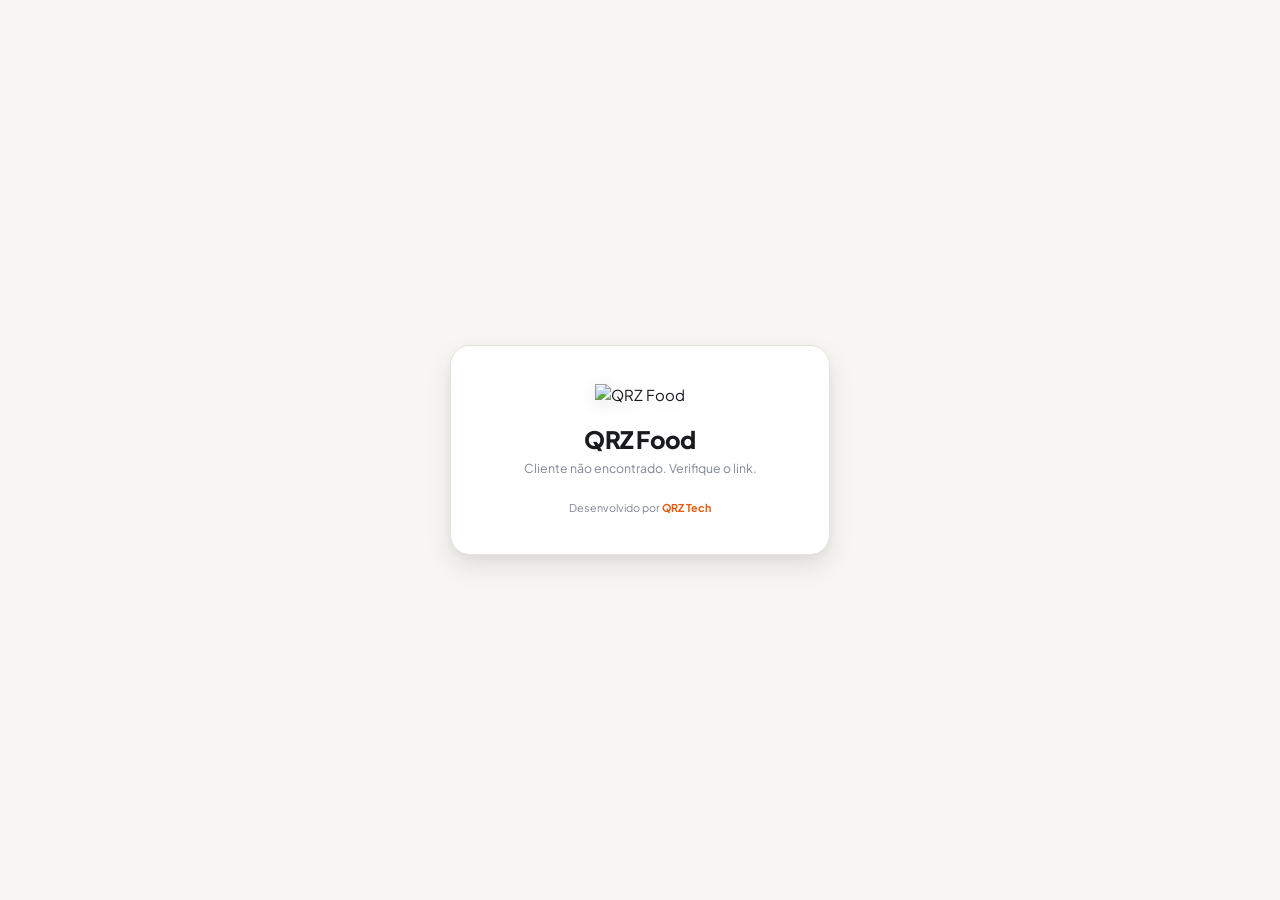
==== cliente.html @ 2c4bfe88 "feat: arquitetura multi-cliente com painel admin e pagina de visualizacao por cliente" ====
<!DOCTYPE html>
<html lang="pt-BR" data-theme="light">
<head>
    <meta charset="UTF-8">
    <meta name="viewport" content="width=device-width, initial-scale=1.0">
    <title>QRZ Food — Visualização de Fiados</title>
    <meta name="description" content="Painel de visualização de contas a receber — QRZ Food">
    <link rel="preconnect" href="https://fonts.googleapis.com">
    <link rel="preconnect" href="https://fonts.gstatic.com" crossorigin>
    <link href="https://fonts.googleapis.com/css2?family=Plus+Jakarta+Sans:wght@400;500;600;700;800&display=swap" rel="stylesheet">
    <link rel="stylesheet" href="style.css">
    <link rel="icon" type="image/png" href="https://i.postimg.cc/X7znNcFg/qrzfood.png">
    <script src="https://cdn.jsdelivr.net/npm/chart.js@4.4.4/dist/chart.umd.min.js"></script>
</head>
<body>
    <!-- LOGIN (senha simples) -->
    <div class="login-overlay" id="loginOverlay">
        <div class="login-card">
            <img src="https://i.postimg.cc/X7znNcFg/qrzfood.png" alt="QRZ Food" class="login-logo">
            <h1 class="login-title" id="loginTitle">QRZ Food</h1>
            <p class="login-subtitle" id="loginSubtitle">Área do Cliente — Acesso Restrito</p>
            <form id="loginForm" autocomplete="off">
                <div class="login-field">
                    <label for="loginPassword">Senha de Acesso</label>
                    <div class="login-input-wrap">
                        <input type="password" id="loginPassword" placeholder="Digite a senha..." autofocus autocomplete="off">
                        <button type="button" class="toggle-pw" id="togglePw" title="Mostrar senha">
                            <svg width="18" height="18" viewBox="0 0 24 24" fill="none" stroke="currentColor" stroke-width="2"><path d="M2 12s3-7 10-7 10 7 10 7-3 7-10 7-10-7-10-7Z"/><circle cx="12" cy="12" r="3"/></svg>
                        </button>
                    </div>
                    <p class="login-error hidden" id="loginError">Senha incorreta. Tente novamente.</p>
                </div>
                <button type="submit" class="btn btn-primary login-btn">Acessar</button>
            </form>
            <p class="login-footer-text">Desenvolvido por <a href="https://qrztech.com" target="_blank">QRZ Tech</a></p>
        </div>
    </div>

    <!-- APP -->
    <div class="app-wrapper hidden" id="appWrapper">
        <header class="header">
            <div class="header-left">
                <div class="brand-container">
                    <img src="https://i.postimg.cc/X7znNcFg/qrzfood.png" alt="QRZ Food" class="brand-logo">
                    <div class="brand-titles">
                        <div class="brand-top-row">
                            <span class="brand-name">QRZ Food</span>
                            <span class="client-badge" id="headerBadge">Cliente</span>
                        </div>
                        <p class="brand-subtitle">Gestão & Cobrança de Fiados</p>
                    </div>
                </div>
            </div>
            <div class="header-center">
                <div class="header-stat"><span class="header-stat-label">Total a Receber</span><span class="header-stat-value text-accent" id="totalGeral">R$ 0,00</span></div>
                <div class="stat-divider"></div>
                <div class="header-stat"><span class="header-stat-label">Já Recebido</span><span class="header-stat-value text-green" id="totalRecebido">R$ 0,00</span></div>
                <div class="stat-divider"></div>
                <div class="header-stat"><span class="header-stat-label">Clientes</span><span class="header-stat-value" id="totalClientes">0</span></div>
                <div class="stat-divider"></div>
                <div class="header-stat"><span class="header-stat-label">Lançamentos</span><span class="header-stat-value" id="totalRegistros">0</span></div>
            </div>
            <div class="header-right">
                <button class="btn btn-secondary btn-sm" id="btnLogout" title="Sair">
                    <svg width="16" height="16" viewBox="0 0 24 24" fill="none" stroke="currentColor" stroke-width="2"><path d="M9 21H5a2 2 0 0 1-2-2V5a2 2 0 0 1 2-2h4"/><polyline points="16 17 21 12 16 7"/><line x1="21" x2="9" y1="12" y2="12"/></svg>
                    Sair
                </button>
                <button class="theme-toggle-btn" id="themeToggle">
                    <svg class="sun-icon" width="18" height="18" viewBox="0 0 24 24" fill="none" stroke="currentColor" stroke-width="2"><circle cx="12" cy="12" r="4"/><path d="M12 2v2M12 20v2M4.93 4.93l1.41 1.41M17.66 17.66l1.41 1.41M2 12h2M20 12h2M6.34 17.66l-1.41 1.41M19.07 4.93l-1.41 1.41"/></svg>
                    <svg class="moon-icon" width="18" height="18" viewBox="0 0 24 24" fill="none" stroke="currentColor" stroke-width="2"><path d="M12 3a6 6 0 0 0 9 9 9 9 0 1 1-9-9Z"/></svg>
                    <span id="themeLabel">Modo Escuro</span>
                </button>
            </div>
        </header>

        <main class="main">
            <!-- FILTERS -->
            <section class="filters-card">
                <div class="filters-card-header">
                    <div class="filters-title-group">
                        <svg width="18" height="18" viewBox="0 0 24 24" fill="none" stroke="currentColor" stroke-width="2"><polygon points="22 3 2 3 10 12.46 10 19 14 21 14 12.46 22 3"/></svg>
                        <span>Filtros (aplicação instantânea)</span>
                    </div>
                    <div class="quick-presets">
                        <button class="preset-chip active" data-preset="all">Todos</button>
                        <button class="preset-chip" data-preset="pending">Pendentes</button>
                        <button class="preset-chip" data-preset="partial">Parcial</button>
                        <button class="preset-chip" data-preset="paid">Pagos</button>
                        <button class="preset-chip" data-preset="high-value">Saldo &gt; R$50</button>
                        <button class="preset-chip" data-preset="top-clients">Top 10</button>
                    </div>
                </div>
                <div class="filters-grid">
                    <div class="filter-group"><label for="filterCliente">Cliente</label><select id="filterCliente"><option value="">Todos</option></select></div>
                    <div class="filter-group"><label for="filterProduto">Produto</label><select id="filterProduto"><option value="">Todos</option></select></div>
                    <div class="filter-group"><label for="filterUsuario">Operador</label><select id="filterUsuario"><option value="">Todos</option></select></div>
                    <div class="filter-group"><label for="filterDataDe">De</label><input type="date" id="filterDataDe"></div>
                    <div class="filter-group"><label for="filterDataAte">Até</label><input type="date" id="filterDataAte"></div>
                    <div class="filter-group"><label for="filterValorMin">Mín.</label><input type="number" id="filterValorMin" step="0.01" min="0" placeholder="0"></div>
                    <div class="filter-group"><label for="filterValorMax">Máx.</label><input type="number" id="filterValorMax" step="0.01" min="0" placeholder="999"></div>
                    <div class="filter-group"><label>&nbsp;</label><button class="btn btn-secondary btn-sm" id="btnLimpar">Limpar</button></div>
                </div>
                <div class="search-and-view-bar">
                    <div class="search-input-wrapper">
                        <svg class="search-icon" width="18" height="18" viewBox="0 0 24 24" fill="none" stroke="currentColor" stroke-width="2"><circle cx="11" cy="11" r="8"/><path d="m21 21-4.3-4.3"/></svg>
                        <input type="text" id="searchGlobal" placeholder="Busca rápida..." autocomplete="off">
                        <span class="search-badge" id="searchCountBadge">0</span>
                    </div>
                    <div class="controls-right">
                        <button class="btn btn-outline btn-sm" id="btnExportarGeral">Exportar</button>
                        <div class="view-switch">
                            <button class="view-tab active" id="viewCards">Cards</button>
                            <button class="view-tab" id="viewTable">Tabela</button>
                            <button class="view-tab" id="viewChart">Gráfico</button>
                        </div>
                    </div>
                </div>
            </section>

            <!-- CARDS -->
            <section class="cards-section" id="cardsView">
                <div class="section-meta-header">
                    <div class="section-title"><h2>Clientes com Débito</h2><span class="section-subtitle">Clique para ver extrato e gerar cobrança</span></div>
                    <div class="sort-selector"><label for="cardSortSelect">Ordenar:</label><select id="cardSortSelect"><option value="debt-desc">Maior Débito</option><option value="debt-asc">Menor Débito</option><option value="name-asc">Nome (A-Z)</option><option value="items-desc">Mais Itens</option></select></div>
                </div>
                <div class="cards-grid" id="cardsGrid"></div>
                <div class="empty-state hidden" id="cardsEmptyState"><svg width="48" height="48" viewBox="0 0 24 24" fill="none" stroke="currentColor" stroke-width="1.5"><circle cx="11" cy="11" r="8"/><path d="m21 21-4.3-4.3"/></svg><h3>Nenhum registro</h3><p>Ajuste os filtros.</p></div>
            </section>

            <!-- TABLE -->
            <section class="table-section hidden" id="tableView">
                <div class="table-card"><div class="table-scroll-container">
                    <table class="data-table" id="dataTable"><thead><tr>
                        <th class="sortable" data-sort="cliente">Cliente <span class="sort-indicator">↕</span></th>
                        <th class="sortable" data-sort="produto">Produto <span class="sort-indicator">↕</span></th>
                        <th class="sortable" data-sort="valor">Valor <span class="sort-indicator">↕</span></th>
                        <th class="sortable" data-sort="saldo">Saldo <span class="sort-indicator">↕</span></th>
                        <th>Pago</th><th>Status</th>
                        <th class="sortable" data-sort="data">Data <span class="sort-indicator">↕</span></th>
                        <th>Operador</th><th>Parcela</th>
                    </tr></thead><tbody id="tableBody"></tbody></table>
                </div><div class="table-footer-bar"><span id="tableCount">0</span><span class="text-accent" id="tableTotal">R$ 0,00</span></div></div>
            </section>

            <!-- CHARTS -->
            <section class="chart-section hidden" id="chartView">
                <div class="chart-grid">
                    <div class="chart-card chart-card-wide"><div class="chart-card-header"><h3>Evolução Diária</h3><p class="text-muted">Saldo fiado por dia</p></div><div class="chart-canvas-wrap"><canvas id="chartDaily"></canvas></div></div>
                    <div class="chart-card"><div class="chart-card-header"><h3>Top 10 Clientes</h3><p class="text-muted">Maiores devedores</p></div><div class="chart-canvas-wrap"><canvas id="chartTopClients"></canvas></div></div>
                    <div class="chart-card"><div class="chart-card-header"><h3>Produtos Mais Fiados</h3><p class="text-muted">Distribuição por item</p></div><div class="chart-canvas-wrap"><canvas id="chartProducts"></canvas></div></div>
                </div>
            </section>
        </main>

        <!-- MODAL EXTRATO -->
        <div class="modal-backdrop hidden" id="modalOverlay">
            <div class="modal-dialog modal-lg">
                <div class="modal-top">
                    <div class="modal-header-info">
                        <div class="modal-badge-row"><span class="modal-client-badge">Extrato</span><span class="modal-shop-name" id="modalShopName">Cliente</span></div>
                        <h2 class="modal-client-title" id="modalClientName">—</h2>
                        <p class="modal-client-subtitle" id="modalClientSummary"></p>
                    </div>
                    <button class="modal-close-button" id="modalClose"><svg width="22" height="22" viewBox="0 0 24 24" fill="none" stroke="currentColor" stroke-width="2"><path d="M18 6 6 18"/><path d="m6 6 12 12"/></svg></button>
                </div>
                <div class="modal-content-scroll">
                    <div class="modal-kpi-grid" id="modalStats"></div>
                    <div class="modal-table-container">
                        <div class="modal-table-header">
                            <h4>Compras Fiadas</h4>
                            <div class="modal-table-actions">
                                <button class="btn btn-success btn-sm" id="btnBaixaTotal">✓ Baixa Total</button>
                                <button class="btn btn-outline btn-sm" id="btnBaixaParcial">Baixa Parcial</button>
                                <button class="btn btn-outline btn-sm" id="btnDesfazerBaixas">↩ Desfazer</button>
                            </div>
                        </div>
                        <div class="modal-table-scroll">
                            <table class="data-table modal-data-table"><thead><tr>
                                <th><input type="checkbox" id="selectAllItems"></th>
                                <th>Produto</th><th>Valor</th><th>Pago</th><th>Restante</th><th>Status</th><th>Data</th><th>Operador</th><th>Ação</th>
                            </tr></thead><tbody id="modalTableBody"></tbody></table>
                        </div>
                    </div>
                </div>
                <div class="modal-bottom-actions">
                    <button class="btn btn-secondary" id="btnExportarCliente">Baixar CSV</button>
                    <div class="modal-actions-right">
                        <button class="btn btn-success" id="btnCopiarCobranca">Copiar WhatsApp</button>
                        <button class="btn btn-secondary" id="btnFecharModal">Fechar</button>
                    </div>
                </div>
            </div>
        </div>

        <!-- MODAL BAIXA PARCIAL -->
        <div class="modal-backdrop hidden" id="baixaParcialOverlay">
            <div class="modal-dialog modal-sm">
                <div class="modal-top"><div class="modal-header-info"><h2 class="modal-client-title">Baixa Parcial</h2><p class="modal-client-subtitle" id="baixaParcialSubtitle">Valor recebido</p></div>
                    <button class="modal-close-button" id="baixaParcialClose"><svg width="22" height="22" viewBox="0 0 24 24" fill="none" stroke="currentColor" stroke-width="2"><path d="M18 6 6 18"/><path d="m6 6 12 12"/></svg></button>
                </div>
                <div class="modal-content-scroll" style="padding:1.5rem">
                    <div class="filter-group"><label for="baixaValorInput">Valor (R$)</label><input type="number" id="baixaValorInput" step="0.01" min="0.01" placeholder="50,00"></div>
                    <div class="filter-group" style="margin-top:.75rem"><label for="baixaNotaInput">Obs. (opcional)</label><input type="text" id="baixaNotaInput" placeholder="Ex: Pix em 17/08"></div>
                </div>
                <div class="modal-bottom-actions"><span></span><div class="modal-actions-right"><button class="btn btn-success" id="btnConfirmarBaixa">Confirmar</button><button class="btn btn-secondary" id="btnCancelarBaixa">Cancelar</button></div></div>
            </div>
        </div>

        <footer class="footer">
            <div class="footer-container">
                <div class="footer-left"><div class="footer-logo-row"><img src="https://i.postimg.cc/X7znNcFg/qrzfood.png" alt="QRZ Food" class="footer-logo"><span class="footer-system">QRZ Food • Gestão</span></div><p class="footer-sub" id="footerClientName">Cliente</p></div>
                <div class="footer-center"><span class="footer-status-pill"><span class="status-dot"></span> <span id="footerSyncCount">0</span> registros</span></div>
                <div class="footer-right"><p class="developed-by">Desenvolvido por <a href="https://qrztech.com" target="_blank" class="qrz-link"><strong>QRZ Tech</strong> (qrztech.com)</a></p><p class="footer-copy">© 2026 QRZ Tech.</p></div>
            </div>
        </footer>
    </div>

    <div class="toast-notification hidden" id="toast"><div class="toast-icon"><svg width="18" height="18" viewBox="0 0 24 24" fill="none" stroke="currentColor" stroke-width="2"><polyline points="20 6 9 17 4 12"/></svg></div><span class="toast-message" id="toastMsg">OK</span></div>

    <script src="clients_config.js"></script>
    <script src="shared.js"></script>
    <script src="cliente.js"></script>
</body>
</html>
---- style.css ----
/* ============================================================
   QRZ FOOD — DESIGN SYSTEM
   Padaria Divino Pão | Desenvolvido por QRZ Tech
   ============================================================ */

:root, [data-theme="light"] {
    --bg-base: #f7f6f2;
    --bg-surface: #ffffff;
    --bg-elevated: #faf9f6;
    --bg-subtle: #f1efe9;
    --bg-hover: #ebe8e0;
    --border-base: #e6e3dc;
    --border-subtle: #eeece5;
    --border-hover: #d5d1c6;
    --text-primary: #191b1f;
    --text-secondary: #4b515d;
    --text-muted: #7e8695;
    --text-inverse: #ffffff;
    --accent: #e8590c;
    --accent-hover: #d9480f;
    --accent-subtle: #fff4e6;
    --accent-border: #ffd8a8;
    --green: #2b8a3e;
    --green-bg: #ebfbee;
    --green-border: #b2f2bb;
    --amber: #d97706;
    --amber-bg: #fffbeb;
    --red: #c92a2a;
    --red-bg: #fff5f5;
    --shadow-xs: 0 1px 2px rgba(0,0,0,.04);
    --shadow-sm: 0 2px 4px rgba(0,0,0,.05), 0 1px 2px rgba(0,0,0,.03);
    --shadow-md: 0 4px 12px rgba(0,0,0,.06), 0 1px 3px rgba(0,0,0,.04);
    --shadow-lg: 0 12px 28px rgba(0,0,0,.09), 0 4px 10px rgba(0,0,0,.04);
    --shadow-xl: 0 20px 40px rgba(0,0,0,.12), 0 8px 16px rgba(0,0,0,.06);
}

[data-theme="dark"] {
    --bg-base: #0f1013;
    --bg-surface: #17181c;
    --bg-elevated: #1e2026;
    --bg-subtle: #252830;
    --bg-hover: #2e313b;
    --border-base: #2c2f38;
    --border-subtle: #22242c;
    --border-hover: #3e424e;
    --text-primary: #f3f4f6;
    --text-secondary: #9ca3af;
    --text-muted: #6b7280;
    --text-inverse: #0f1013;
    --accent: #f76707;
    --accent-hover: #ff922b;
    --accent-subtle: rgba(247,103,7,.12);
    --accent-border: rgba(247,103,7,.3);
    --green: #40c057;
    --green-bg: rgba(64,192,87,.12);
    --green-border: rgba(64,192,87,.3);
    --amber: #f59f00;
    --amber-bg: rgba(245,159,0,.12);
    --red: #fa5252;
    --red-bg: rgba(250,82,82,.12);
    --shadow-xs: 0 1px 2px rgba(0,0,0,.3);
    --shadow-sm: 0 2px 5px rgba(0,0,0,.4);
    --shadow-md: 0 6px 16px rgba(0,0,0,.5);
    --shadow-lg: 0 16px 36px rgba(0,0,0,.6);
    --shadow-xl: 0 24px 48px rgba(0,0,0,.7);
}

*,*::before,*::after{margin:0;padding:0;box-sizing:border-box}
html{font-size:15px;font-family:'Plus Jakarta Sans',-apple-system,BlinkMacSystemFont,'Segoe UI',Roboto,sans-serif;-webkit-font-smoothing:antialiased;scroll-behavior:smooth}
body{background:var(--bg-base);color:var(--text-primary);min-height:100vh;display:flex;flex-direction:column;line-height:1.5;transition:background .25s,color .25s}
.text-accent{color:var(--accent)!important;font-weight:700}
.text-green{color:var(--green)!important;font-weight:700}
.text-muted{color:var(--text-muted)}
.hidden{display:none!important}

/* ========== LOGIN ========== */
.login-overlay{position:fixed;inset:0;z-index:9999;background:var(--bg-base);display:grid;place-items:center;padding:1.5rem}
.login-card{background:var(--bg-surface);border:1px solid var(--border-base);border-radius:20px;padding:2.5rem 2rem;width:100%;max-width:380px;text-align:center;box-shadow:var(--shadow-lg);animation:slideUp .3s cubic-bezier(.16,1,.3,1)}
.login-logo{height:64px;width:auto;margin-bottom:1rem;filter:drop-shadow(0 4px 8px rgba(0,0,0,.1))}
.login-title{font-size:1.6rem;font-weight:800;letter-spacing:-.03em;margin-bottom:.15rem}
.login-subtitle{font-size:.82rem;color:var(--text-muted);margin-bottom:1.5rem}
.login-field{text-align:left;margin-bottom:1.25rem}
.login-field label{display:block;font-size:.72rem;font-weight:700;text-transform:uppercase;letter-spacing:.05em;color:var(--text-muted);margin-bottom:.35rem}
.login-input-wrap{position:relative;display:flex;align-items:center}
.login-input-wrap input{width:100%;font-family:inherit;font-size:.9rem;padding:.7rem 2.8rem .7rem .85rem;border:1px solid var(--border-base);border-radius:10px;background:var(--bg-elevated);color:var(--text-primary);outline:none;transition:border .2s}
.login-input-wrap input:focus{border-color:var(--accent);box-shadow:0 0 0 3px var(--accent-subtle)}
.toggle-pw{position:absolute;right:.6rem;background:none;border:none;color:var(--text-muted);cursor:pointer;padding:.25rem}
.login-error{font-size:.78rem;color:var(--red);margin-top:.4rem;font-weight:600}
.login-btn{width:100%;padding:.7rem;font-size:.9rem}
.login-footer-text{font-size:.72rem;color:var(--text-muted);margin-top:1.25rem}
.login-footer-text a{color:var(--accent);text-decoration:none;font-weight:700}

/* ========== HEADER ========== */
.header{background:var(--bg-surface);border-bottom:1px solid var(--border-base);padding:.9rem 2rem;display:flex;align-items:center;justify-content:space-between;gap:1.5rem;position:sticky;top:0;z-index:100;box-shadow:var(--shadow-xs);transition:background .25s,border .25s}
.header-left{display:flex;align-items:center;gap:1.25rem}
.brand-container{display:flex;align-items:center;gap:.9rem}
.brand-logo{height:42px;width:auto;border-radius:8px;filter:drop-shadow(0 2px 4px rgba(0,0,0,.08))}
.brand-titles{display:flex;flex-direction:column;gap:.1rem}
.brand-top-row{display:flex;align-items:center;gap:.6rem}
.brand-name{font-size:1.25rem;font-weight:800;letter-spacing:-.03em}
.client-badge{background:var(--accent-subtle);color:var(--accent);border:1px solid var(--accent-border);font-size:.72rem;font-weight:700;padding:.18rem .55rem;border-radius:999px;text-transform:uppercase;letter-spacing:.04em}
.brand-subtitle{font-size:.76rem;font-weight:500;color:var(--text-muted)}
.header-center{display:flex;align-items:center;background:var(--bg-elevated);border:1px solid var(--border-subtle);border-radius:12px;padding:.45rem 1.25rem;gap:1.25rem}
.header-stat{display:flex;flex-direction:column;align-items:center}
.header-stat-label{font-size:.65rem;font-weight:600;text-transform:uppercase;letter-spacing:.05em;color:var(--text-muted)}
.header-stat-value{font-size:1.1rem;font-weight:800;letter-spacing:-.02em}
.stat-divider{width:1px;height:28px;background:var(--border-base)}
.header-right{display:flex;align-items:center;gap:.6rem}

/* ========== THEME TOGGLE ========== */
.theme-toggle-btn{display:flex;align-items:center;gap:.45rem;background:var(--bg-elevated);border:1px solid var(--border-base);color:var(--text-secondary);padding:.45rem .75rem;border-radius:10px;font-family:inherit;font-size:.78rem;font-weight:600;cursor:pointer;transition:all .2s}
.theme-toggle-btn:hover{background:var(--bg-hover);color:var(--text-primary);border-color:var(--border-hover)}
.theme-toggle-btn svg{color:var(--accent)}
[data-theme="light"] .sun-icon{display:none}[data-theme="light"] .moon-icon{display:block}
[data-theme="dark"] .sun-icon{display:block}[data-theme="dark"] .moon-icon{display:none}

/* ========== MAIN ========== */
.main{max-width:1440px;width:100%;margin:0 auto;padding:1.75rem 2rem 3rem;flex:1}
.app-wrapper{display:flex;flex-direction:column;min-height:100vh}

/* ========== FILTERS ========== */
.filters-card{background:var(--bg-surface);border:1px solid var(--border-base);border-radius:16px;padding:1.35rem 1.5rem;margin-bottom:2rem;box-shadow:var(--shadow-sm);transition:background .25s,border .25s}
.filters-card-header{display:flex;align-items:center;justify-content:space-between;flex-wrap:wrap;gap:1rem;margin-bottom:1.1rem;padding-bottom:.85rem;border-bottom:1px solid var(--border-subtle)}
.filters-title-group{display:flex;align-items:center;gap:.55rem;font-weight:700;font-size:.88rem;color:var(--text-primary)}
.filters-title-group svg{color:var(--accent)}
.quick-presets{display:flex;align-items:center;gap:.4rem;flex-wrap:wrap}
.preset-chip{background:var(--bg-elevated);border:1px solid var(--border-base);color:var(--text-secondary);font-family:inherit;font-size:.74rem;font-weight:600;padding:.3rem .65rem;border-radius:8px;cursor:pointer;transition:all .18s}
.preset-chip:hover{background:var(--bg-hover);color:var(--text-primary)}
.preset-chip.active{background:var(--accent);color:var(--text-inverse);border-color:var(--accent);box-shadow:0 2px 6px rgba(232,89,12,.3)}
.filters-grid{display:grid;grid-template-columns:repeat(auto-fit,minmax(145px,1fr));gap:.85rem;margin-bottom:1.15rem}
.filter-group{display:flex;flex-direction:column;gap:.35rem}
.filter-group label{font-size:.7rem;font-weight:700;text-transform:uppercase;letter-spacing:.05em;color:var(--text-muted)}
.filter-group select,.filter-group input{font-family:inherit;font-size:.84rem;color:var(--text-primary);background:var(--bg-elevated);border:1px solid var(--border-base);border-radius:9px;padding:.55rem .75rem;outline:none;transition:all .2s;width:100%}
.filter-group select:focus,.filter-group input:focus{border-color:var(--accent);background:var(--bg-surface);box-shadow:0 0 0 3px var(--accent-subtle)}

/* ========== BUTTONS ========== */
.btn{font-family:inherit;font-size:.82rem;font-weight:700;padding:.55rem .95rem;border-radius:9px;border:1px solid transparent;cursor:pointer;display:inline-flex;align-items:center;justify-content:center;gap:.45rem;transition:all .18s;white-space:nowrap}
.btn-sm{font-size:.76rem;padding:.4rem .7rem}
.btn-primary{background:var(--accent);color:var(--text-inverse);border-color:var(--accent)}
.btn-primary:hover{background:var(--accent-hover);transform:translateY(-1px);box-shadow:0 3px 8px rgba(232,89,12,.25)}
.btn-secondary{background:var(--bg-elevated);color:var(--text-secondary);border-color:var(--border-base)}
.btn-secondary:hover{background:var(--bg-hover);color:var(--text-primary);border-color:var(--border-hover)}
.btn-outline{background:transparent;color:var(--text-secondary);border-color:var(--border-base)}
.btn-outline:hover{background:var(--bg-elevated);color:var(--text-primary)}
.btn-success{background:var(--green);color:white;border-color:var(--green)}
.btn-success:hover{filter:brightness(1.1);transform:translateY(-1px);box-shadow:0 3px 8px rgba(43,138,62,.3)}
.btn-danger{background:var(--red);color:white;border-color:var(--red)}
.btn-danger:hover{filter:brightness(1.1)}
.btn-group{display:flex;gap:.45rem}

/* ========== SEARCH & VIEW ========== */
.search-and-view-bar{display:flex;align-items:center;justify-content:space-between;gap:1rem;flex-wrap:wrap}
.search-input-wrapper{flex:1;min-width:260px;position:relative;display:flex;align-items:center}
.search-icon{position:absolute;left:.9rem;color:var(--text-muted);pointer-events:none}
.search-input-wrapper input{width:100%;font-family:inherit;font-size:.88rem;padding:.65rem 5rem .65rem 2.65rem;background:var(--bg-elevated);border:1px solid var(--border-base);border-radius:10px;color:var(--text-primary);outline:none;transition:all .2s}
.search-input-wrapper input:focus{border-color:var(--accent);background:var(--bg-surface);box-shadow:0 0 0 3px var(--accent-subtle)}
.search-badge{position:absolute;right:.75rem;background:var(--bg-subtle);color:var(--text-muted);font-size:.72rem;font-weight:600;padding:.2rem .5rem;border-radius:6px;pointer-events:none}
.controls-right{display:flex;align-items:center;gap:.75rem}
.view-switch{display:flex;background:var(--bg-elevated);border:1px solid var(--border-base);border-radius:10px;padding:.25rem;gap:.25rem}
.view-tab{display:flex;align-items:center;gap:.35rem;font-family:inherit;font-size:.76rem;font-weight:700;padding:.4rem .7rem;border-radius:7px;border:none;background:transparent;color:var(--text-muted);cursor:pointer;transition:all .18s}
.view-tab:hover{color:var(--text-primary)}
.view-tab.active{background:var(--bg-surface);color:var(--accent);box-shadow:var(--shadow-xs)}

/* ========== CARDS ========== */
.section-meta-header{display:flex;justify-content:space-between;align-items:center;flex-wrap:wrap;gap:1rem;margin-bottom:1.25rem}
.section-title h2{font-size:1.2rem;font-weight:800;letter-spacing:-.02em}
.section-subtitle{font-size:.78rem;color:var(--text-muted);font-weight:500}
.sort-selector{display:flex;align-items:center;gap:.5rem}
.sort-selector label{font-size:.74rem;font-weight:600;color:var(--text-muted)}
.sort-selector select{font-family:inherit;font-size:.8rem;font-weight:600;padding:.35rem .65rem;border-radius:8px;background:var(--bg-surface);border:1px solid var(--border-base);color:var(--text-primary);outline:none}
.cards-grid{display:grid;grid-template-columns:repeat(auto-fill,minmax(330px,1fr));gap:1.15rem}
.client-card{background:var(--bg-surface);border:1px solid var(--border-base);border-radius:16px;padding:1.35rem 1.45rem;box-shadow:var(--shadow-sm);cursor:pointer;position:relative;overflow:hidden;transition:transform .2s,box-shadow .2s,border-color .2s;display:flex;flex-direction:column}
.client-card::before{content:'';position:absolute;top:0;left:0;right:0;height:3.5px;background:linear-gradient(90deg,var(--accent),#ff922b);opacity:0;transition:opacity .2s}
.client-card:hover{transform:translateY(-3px);box-shadow:var(--shadow-md);border-color:var(--accent)}
.client-card:hover::before{opacity:1}
.client-card.card-paid{opacity:.65;border-color:var(--green-border)}
.client-card.card-paid::before{background:var(--green)}
.card-top{display:flex;justify-content:space-between;align-items:flex-start;gap:.75rem;margin-bottom:1rem}
.card-client-title{font-size:1.1rem;font-weight:800;letter-spacing:-.02em;line-height:1.25}
.card-status-tag{font-size:.68rem;font-weight:700;padding:.15rem .45rem;border-radius:6px;text-transform:uppercase;letter-spacing:.03em}
.card-status-tag.tag-pending{background:var(--accent-subtle);color:var(--accent);border:1px solid var(--accent-border)}
.card-status-tag.tag-partial{background:var(--amber-bg);color:var(--amber);border:1px solid var(--amber)}
.card-status-tag.tag-paid{background:var(--green-bg);color:var(--green);border:1px solid var(--green-border)}
.card-total-badge{background:var(--accent-subtle);color:var(--accent);border:1px solid var(--accent-border);font-size:1.15rem;font-weight:800;letter-spacing:-.02em;padding:.35rem .7rem;border-radius:10px;white-space:nowrap}
.card-metrics-row{display:grid;grid-template-columns:repeat(3,1fr);background:var(--bg-elevated);border:1px solid var(--border-subtle);border-radius:10px;padding:.6rem .5rem;margin-bottom:1rem;text-align:center}
.card-metric{display:flex;flex-direction:column;gap:.1rem}
.card-metric-label{font-size:.64rem;font-weight:700;text-transform:uppercase;letter-spacing:.05em;color:var(--text-muted)}
.card-metric-value{font-size:.88rem;font-weight:700}
.card-products-preview{flex:1;margin-bottom:1rem}
.card-products-preview-title{font-size:.68rem;font-weight:700;text-transform:uppercase;letter-spacing:.05em;color:var(--text-muted);margin-bottom:.45rem}
.product-badges{display:flex;flex-wrap:wrap;gap:.35rem}
.product-pill{background:var(--bg-subtle);color:var(--text-secondary);font-size:.72rem;font-weight:600;padding:.2rem .55rem;border-radius:6px;border:1px solid var(--border-subtle)}
.product-pill.pill-more{background:var(--accent-subtle);color:var(--accent);border-color:var(--accent-border);font-weight:700}
.card-bottom{display:flex;justify-content:space-between;align-items:center;padding-top:.8rem;border-top:1px solid var(--border-subtle);font-size:.74rem;color:var(--text-muted)}
.card-action-hint{display:flex;align-items:center;gap:.25rem;font-weight:700;color:var(--accent);transition:transform .2s}
.client-card:hover .card-action-hint{transform:translateX(3px)}
.empty-state{text-align:center;padding:4rem 2rem;background:var(--bg-surface);border:1px dashed var(--border-base);border-radius:16px;color:var(--text-muted)}
.empty-state svg{margin-bottom:1rem}
.empty-state h3{font-size:1.1rem;font-weight:700;color:var(--text-primary);margin-bottom:.25rem}

/* ========== TABLE ========== */
.table-card{background:var(--bg-surface);border:1px solid var(--border-base);border-radius:16px;box-shadow:var(--shadow-sm);overflow:hidden}
.table-scroll-container{overflow-x:auto;max-height:65vh}
.data-table{width:100%;border-collapse:collapse;font-size:.82rem;text-align:left}
.data-table thead{background:var(--bg-elevated);position:sticky;top:0;z-index:10;border-bottom:1px solid var(--border-base)}
.data-table th{padding:.75rem .85rem;font-size:.7rem;font-weight:700;text-transform:uppercase;letter-spacing:.05em;color:var(--text-muted);white-space:nowrap;user-select:none}
.data-table th.sortable{cursor:pointer;transition:color .18s}
.data-table th.sortable:hover{color:var(--accent)}
.sort-indicator{font-size:.72rem;opacity:.4;margin-left:.15rem}
.data-table td{padding:.6rem .85rem;border-bottom:1px solid var(--border-subtle);color:var(--text-primary);white-space:nowrap}
.data-table tbody tr{transition:background .15s}
.data-table tbody tr:hover{background:var(--accent-subtle)}
.data-table td.currency-cell{font-weight:700;font-variant-numeric:tabular-nums}
.data-table td input[type="checkbox"]{cursor:pointer;accent-color:var(--accent);width:16px;height:16px}
.data-table th input[type="checkbox"]{cursor:pointer;accent-color:var(--accent);width:16px;height:16px}
.table-footer-bar{display:flex;justify-content:space-between;align-items:center;padding:.9rem 1.25rem;background:var(--bg-elevated);border-top:1px solid var(--border-base);font-size:.82rem;font-weight:600}

/* ========== STATUS BADGES ========== */
.status-badge{font-size:.7rem;font-weight:700;padding:.2rem .5rem;border-radius:6px;display:inline-flex;align-items:center;gap:.25rem}
.status-badge.badge-pending{background:var(--accent-subtle);color:var(--accent)}
.status-badge.badge-partial{background:var(--amber-bg);color:var(--amber)}
.status-badge.badge-paid{background:var(--green-bg);color:var(--green)}

/* ========== CHART ========== */
.chart-grid{display:grid;grid-template-columns:1fr;gap:1.25rem}
.chart-card{background:var(--bg-surface);border:1px solid var(--border-base);border-radius:16px;box-shadow:var(--shadow-sm);overflow:hidden}
.chart-card-wide{grid-column:1 / -1}
.chart-card-header{padding:1.15rem 1.35rem .75rem;border-bottom:1px solid var(--border-subtle)}
.chart-card-header h3{font-size:1rem;font-weight:700}
.chart-card-header p{font-size:.76rem}
.chart-canvas-wrap{padding:1rem 1.35rem 1.25rem;position:relative;height:300px}
@media(min-width:900px){.chart-grid{grid-template-columns:1fr 1fr}.chart-card-wide{grid-column:1 / -1}}

/* ========== MODAL ========== */
.modal-backdrop{position:fixed;inset:0;background:rgba(10,12,16,.65);backdrop-filter:blur(5px);z-index:1000;display:grid;place-items:center;padding:1.5rem;animation:fadeIn .2s ease-out}
.modal-dialog{background:var(--bg-surface);border:1px solid var(--border-base);border-radius:20px;width:100%;max-width:920px;max-height:88vh;display:flex;flex-direction:column;box-shadow:var(--shadow-xl);animation:slideUp .25s cubic-bezier(.16,1,.3,1);overflow:hidden}
.modal-dialog.modal-sm{max-width:440px}
.modal-dialog.modal-lg{max-width:960px}
@keyframes fadeIn{from{opacity:0}to{opacity:1}}
@keyframes slideUp{from{opacity:0;transform:translateY(16px) scale(.98)}to{opacity:1;transform:translateY(0) scale(1)}}
.modal-top{padding:1.35rem 1.75rem;border-bottom:1px solid var(--border-subtle);display:flex;justify-content:space-between;align-items:flex-start;gap:1rem;background:var(--bg-elevated)}
.modal-badge-row{display:flex;align-items:center;gap:.5rem;margin-bottom:.3rem}
.modal-client-badge{background:var(--accent-subtle);color:var(--accent);border:1px solid var(--accent-border);font-size:.68rem;font-weight:700;padding:.15rem .5rem;border-radius:6px;text-transform:uppercase}
.modal-shop-name{font-size:.72rem;font-weight:700;color:var(--text-muted)}
.modal-client-title{font-size:1.35rem;font-weight:800;letter-spacing:-.02em}
.modal-client-subtitle{font-size:.8rem;color:var(--text-muted)}
.modal-close-button{background:transparent;border:none;color:var(--text-muted);padding:.4rem;border-radius:8px;cursor:pointer;transition:all .18s;display:grid;place-items:center}
.modal-close-button:hover{background:var(--bg-hover);color:var(--text-primary)}
.modal-content-scroll{padding:1.35rem 1.75rem;overflow-y:auto;flex:1;display:flex;flex-direction:column;gap:1.25rem}
.modal-kpi-grid{display:grid;grid-template-columns:repeat(auto-fit,minmax(130px,1fr));gap:.75rem}
.modal-kpi-card{background:var(--bg-elevated);border:1px solid var(--border-subtle);border-radius:12px;padding:.85rem 1rem;display:flex;flex-direction:column;gap:.15rem}
.modal-kpi-label{font-size:.66rem;font-weight:700;text-transform:uppercase;letter-spacing:.05em;color:var(--text-muted)}
.modal-kpi-value{font-size:1.15rem;font-weight:800;letter-spacing:-.02em}
.modal-kpi-value.accent{color:var(--accent)}
.modal-kpi-value.green{color:var(--green)}
.modal-table-container{background:var(--bg-surface);border:1px solid var(--border-base);border-radius:12px;overflow:hidden}
.modal-table-header{padding:.75rem 1rem;background:var(--bg-elevated);border-bottom:1px solid var(--border-subtle);display:flex;justify-content:space-between;align-items:center;flex-wrap:wrap;gap:.5rem}
.modal-table-header h4{font-size:.82rem;font-weight:700}
.modal-table-actions{display:flex;gap:.4rem;flex-wrap:wrap}
.modal-table-scroll{max-height:280px;overflow-y:auto}
.modal-data-table{font-size:.78rem}
.modal-bottom-actions{padding:1rem 1.75rem;background:var(--bg-elevated);border-top:1px solid var(--border-subtle);display:flex;justify-content:space-between;align-items:center;gap:1rem;flex-wrap:wrap}
.modal-actions-right{display:flex;gap:.6rem}

/* ========== TOAST ========== */
.toast-notification{position:fixed;bottom:2rem;left:50%;transform:translateX(-50%);background:var(--text-primary);color:var(--bg-surface);padding:.75rem 1.35rem;border-radius:12px;box-shadow:var(--shadow-lg);display:flex;align-items:center;gap:.65rem;z-index:2000;font-size:.84rem;font-weight:600;animation:toastSlide .25s ease-out}
.toast-icon{color:var(--green);display:grid;place-items:center}
@keyframes toastSlide{from{opacity:0;transform:translateX(-50%) translateY(12px)}to{opacity:1;transform:translateX(-50%) translateY(0)}}

/* ========== FOOTER ========== */
.footer{background:var(--bg-surface);border-top:1px solid var(--border-base);padding:1.5rem 2rem;margin-top:auto;transition:background .25s,border .25s}
.footer-container{max-width:1440px;margin:0 auto;display:flex;align-items:center;justify-content:space-between;flex-wrap:wrap;gap:1.5rem}
.footer-left{display:flex;flex-direction:column;gap:.2rem}
.footer-logo-row{display:flex;align-items:center;gap:.6rem}
.footer-logo{height:24px;width:auto}
.footer-system{font-size:.9rem;font-weight:800;letter-spacing:-.01em}
.footer-sub{font-size:.76rem;color:var(--text-muted)}
.footer-center{display:flex;align-items:center}
.footer-status-pill{display:inline-flex;align-items:center;gap:.45rem;background:var(--bg-elevated);border:1px solid var(--border-subtle);font-size:.74rem;font-weight:600;color:var(--text-secondary);padding:.3rem .75rem;border-radius:999px}
.status-dot{width:7px;height:7px;background:var(--green);border-radius:50%;display:inline-block;box-shadow:0 0 6px var(--green)}
.footer-right{text-align:right;display:flex;flex-direction:column;gap:.15rem}
.developed-by{font-size:.82rem;color:var(--text-secondary)}
.qrz-link{color:var(--accent);text-decoration:none;font-weight:700}
.qrz-link:hover{text-decoration:underline}
.footer-copy{font-size:.7rem;color:var(--text-muted)}

/* ========== RESPONSIVE ========== */
@media(max-width:1024px){
    .header{flex-direction:column;align-items:stretch;gap:1rem;padding:1rem 1.25rem}
    .header-center{width:100%;justify-content:space-around}
}
@media(max-width:768px){
    .main{padding:1.25rem 1rem 2.5rem}
    .filters-grid{grid-template-columns:1fr 1fr}
    .cards-grid{grid-template-columns:1fr}
    .footer-container{flex-direction:column;text-align:center;align-items:center}
    .footer-right{text-align:center}
    .modal-actions-right .btn{width:100%}
    .chart-canvas-wrap{height:220px}
}

/* ========== UPLOAD DROPZONE & EXCEL ========== */
.upload-dropzone {
    border: 2px dashed var(--border-base);
    border-radius: 14px;
    padding: 2.5rem 1.5rem;
    text-align: center;
    background: var(--bg-elevated);
    cursor: pointer;
    transition: all .2s ease;
    display: flex;
    flex-direction: column;
    align-items: center;
    gap: 0.75rem;
    color: var(--text-secondary);
}
.upload-dropzone:hover {
    border-color: var(--accent);
    background: var(--accent-subtle);
    color: var(--accent);
}
.upload-dropzone svg {
    color: var(--accent);
}
.upload-status {
    background: var(--green-bg);
    border: 1px solid var(--green-border);
    border-radius: 12px;
    padding: 1.25rem;
    display: flex;
    align-items: center;
    gap: 0.85rem;
    color: var(--green);
    font-weight: 600;
    font-size: 0.88rem;
}
.upload-status-icon {
    width: 32px;
    height: 32px;
    border-radius: 50%;
    background: var(--green);
    color: white;
    display: grid;
    place-items: center;
    font-weight: 800;
    font-size: 1rem;
    flex-shrink: 0;
}

@keyframes shake {
    0%, 100% { transform: translateX(0); }
    20%, 60% { transform: translateX(-6px); }
    40%, 80% { transform: translateX(6px); }
}
.shake {
    animation: shake 0.4s ease-in-out;
    border-color: var(--red) !important;
}
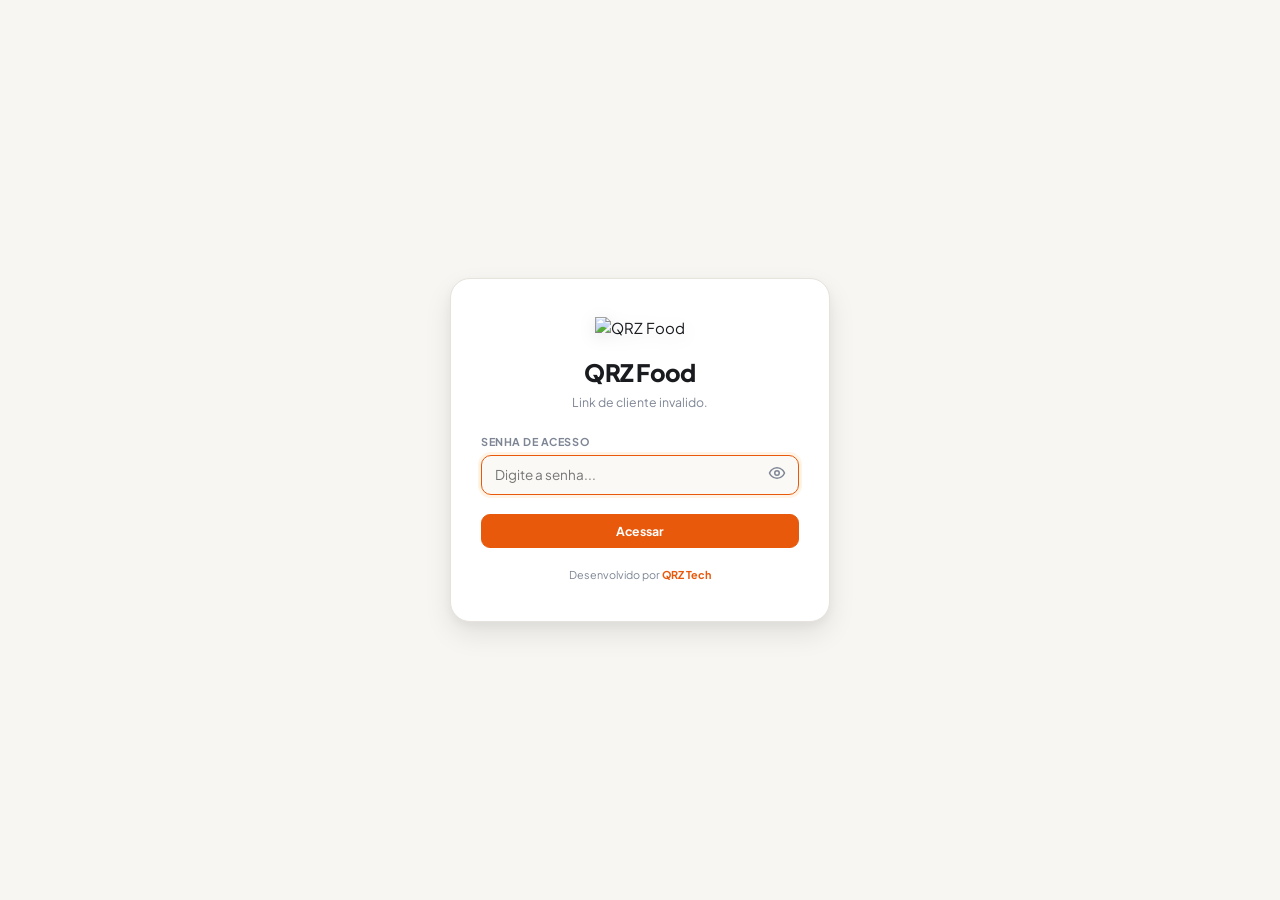
==== commit d27718c5: "feat: migracao completa para Supabase PostgreSQL com persistencia centralizada de baixas e auth mult" ====
--- a/cliente.html
+++ b/cliente.html
@@ -217,7 +217,8 @@
 
     <div class="toast-notification hidden" id="toast"><div class="toast-icon"><svg width="18" height="18" viewBox="0 0 24 24" fill="none" stroke="currentColor" stroke-width="2"><polyline points="20 6 9 17 4 12"/></svg></div><span class="toast-message" id="toastMsg">OK</span></div>
 
-    <script src="clients_config.js"></script>
+    <script src="https://cdn.jsdelivr.net/npm/@supabase/supabase-js@2"></script>
+    <script src="supabase_config.js"></script>
     <script src="shared.js"></script>
     <script src="cliente.js"></script>
 </body>
--- a/style.css
+++ b/style.css
@@ -356,3 +356,51 @@
     animation: shake 0.4s ease-in-out;
     border-color: var(--red) !important;
 }
+
+/* ========== URL PREVIEW & COLOR PICKER ========== */
+.url-preview-box {
+    background: var(--bg-elevated);
+    border: 1px solid var(--border-subtle);
+    border-radius: 9px;
+    padding: 0.55rem 0.75rem;
+    font-size: 0.76rem;
+    display: flex;
+    flex-direction: column;
+    gap: 0.2rem;
+}
+.url-preview-label {
+    font-size: 0.65rem;
+    font-weight: 700;
+    text-transform: uppercase;
+    letter-spacing: 0.05em;
+    color: var(--text-muted);
+}
+.url-preview-box code {
+    color: var(--accent);
+    font-family: monospace;
+    font-size: 0.76rem;
+}
+
+.color-picker-row {
+    display: flex;
+    align-items: center;
+    gap: 0.55rem;
+    flex-wrap: wrap;
+    padding-top: 0.2rem;
+}
+.color-dot {
+    width: 28px;
+    height: 28px;
+    border-radius: 50%;
+    border: 2px solid transparent;
+    cursor: pointer;
+    transition: transform 0.15s, border-color 0.15s;
+}
+.color-dot:hover {
+    transform: scale(1.15);
+}
+.color-dot.active {
+    border-color: var(--text-primary);
+    transform: scale(1.15);
+    box-shadow: 0 0 0 2px var(--bg-surface);
+}
